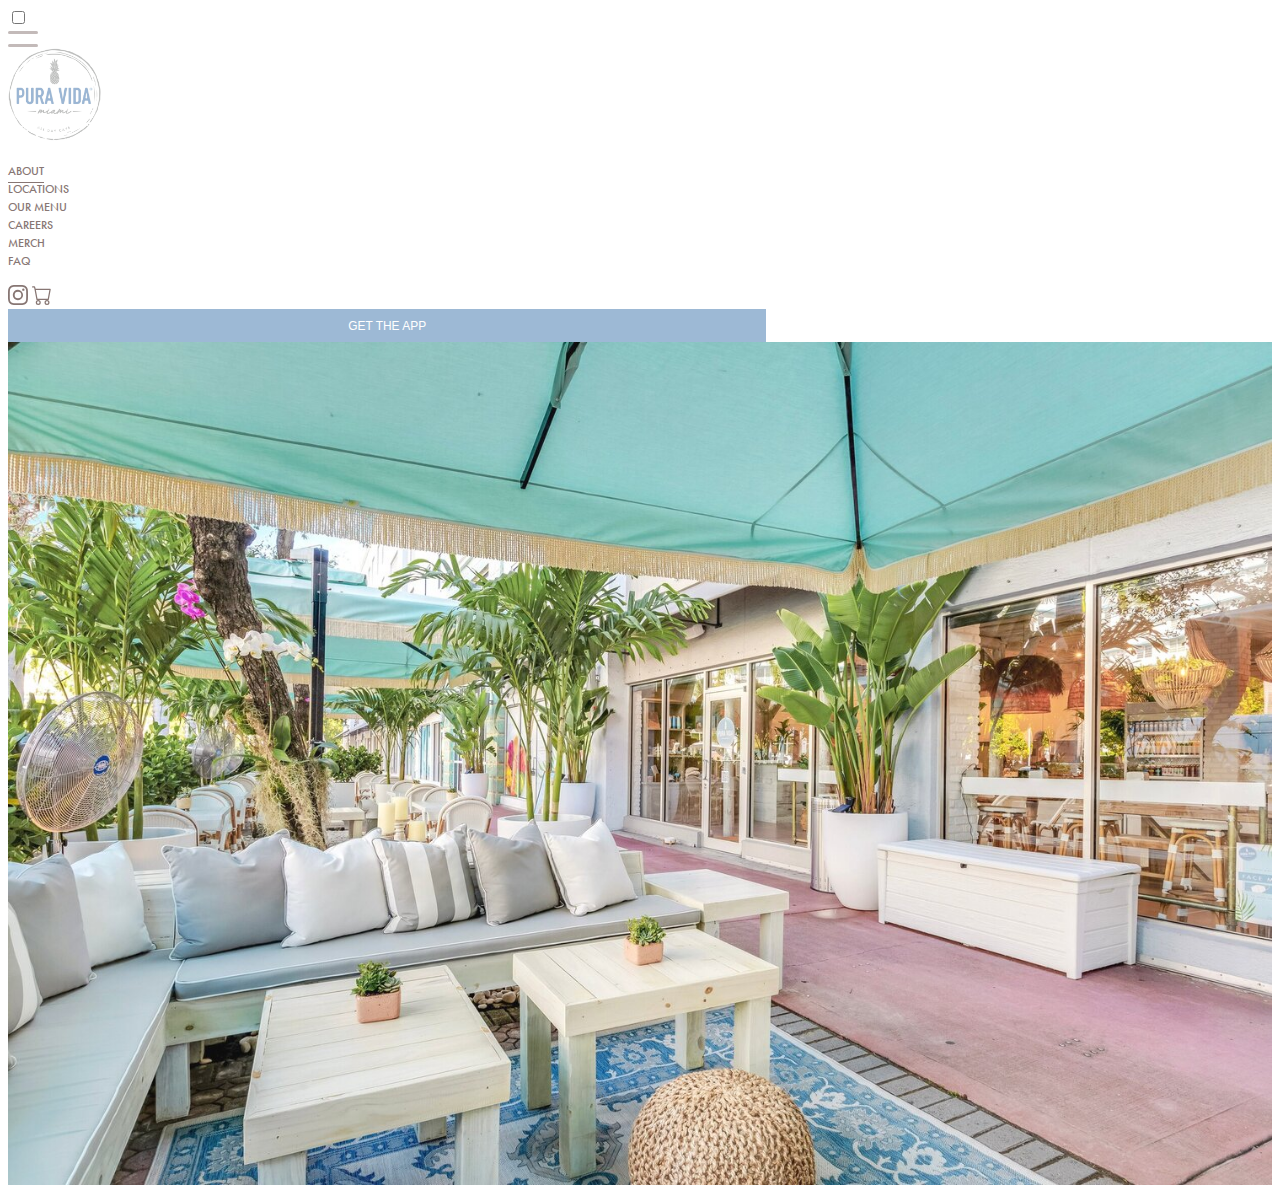
==== about.html @ b03ce709 "Adding about page" ====
<!DOCTYPE html>
<html lang="en">
<head>
    <meta charset="UTF-8">
    <meta http-equiv="X-UA-Compatible" content="IE=edge">
    <meta name="viewport" content="width=device-width, initial-scale=1.0">
    <!-- GENERAL FILE FOR GLOBAL STYLES -->
    <link rel="stylesheet" href="styles/general-styles.css">
    <!-- ABOUT STYLES -->
    <link rel="stylesheet" href="styles/about.css">
    <!-- BOOTSTRAP CDN -->
    <link rel="stylesheet" href="https://stackpath.bootstrapcdn.com/bootstrap/5.0.0-alpha2/css/bootstrap.min.css" integrity="sha384-DhY6onE6f3zzKbjUPRc2hOzGAdEf4/Dz+WJwBvEYL/lkkIsI3ihufq9hk9K4lVoK" crossorigin="anonymous">
    <!-- PURA VIDA MIAMI CHAT SCRIPTS -->
    <script crossorigin="anonymous" src="//assets.squarespace.com/universal/scripts-compressed/performance-a7b609eccb65e08a74111-min.en-US.js" defer=""></script>
    <script>
      window.intercomSettings = {
        app_id: "ck3wqj3x"
      };
    </script>
    <script>
      // We pre-filled your app ID in the widget URL: 'https://widget.intercom.io/widget/ck3wqj3x'
      (function(){var w=window;var ic=w.Intercom;if(typeof ic==="function"){ic('reattach_activator');ic('update',w.intercomSettings);}else{var d=document;var i=function(){i.c(arguments);};i.q=[];i.c=function(args){i.q.push(args);};w.Intercom=i;var l=function(){var s=d.createElement('script');s.type='text/javascript';s.async=true;s.src='https://widget.intercom.io/widget/ck3wqj3x';var x=d.getElementsByTagName('script')[0];x.parentNode.insertBefore(s,x);};if(w.attachEvent){w.attachEvent('onload',l);}else{w.addEventListener('load',l,false);}}})();
    </script>
    <title>SAMA | About</title>
</head>
<body>
    <!-- HEADER SECTION -->
    <header class="col-12">
        <!-- NAV TAG -->
        <nav class="d-flex flex-row justify-content-around align-items-center position-fixed col-12 navbar">
            <!-- PARTS TO DEFINE FULL SCREEN MENU -->
            <input type="checkbox" id="menuToggle" class="d-none "></input>
            <label for="menuToggle" class="menuOpen d-auto d-lg-none ml-5 ">
            <div class="open"></div>
            </label>
            <!-- LOGO DIV -->
            <div class="mr-5 mr-lg-auto ml-auto ml-lg-5 order-1 order-lg-0">
            <a href="index.html"><img src="images/global_images/logo.png" alt=""></a>
            </div>
            <!-- UNORDERED LIST - PARTS OF THE WEBSITE -->
            <ul class="list-unstyled m-0 d-none d-lg-flex flex-row justify-content-around col-md-6  col-lg-5">
            <li><a class="tag" href="about.html">ABOUT</a></li>
            <li><a href="locations.html">LOCATIONS</a></li>
            <li><a href="menu.html">OUR MENU</a></li>
            <li><a href="#">CAREERS</a></li>
            <li><a href="#">MERCH</a></li>
            <li><a href="#">FAQ</a></li>
            </ul>
            <!-- CART AND INSTAGRAM ICONS -->
            <span class="logos-nav p-0 m-0  d-flex flex-row justify-content-around align-items-center order-0 order-lg-1 ">
            <a href="#" class="d-none d-lg-flex align-items-center ml-3 mr-4"><svg xmlns="http://www.w3.org/2000/svg" width="20" height="20" fill="currentColor" class="bi bi-instagram" viewBox="0 0 16 16">
                <path d="M8 0C5.829 0 5.556.01 4.703.048 3.85.088 3.269.222 2.76.42a3.917 3.917 0 0 0-1.417.923A3.927 3.927 0 0 0 .42 2.76C.222 3.268.087 3.85.048 4.7.01 5.555 0 5.827 0 8.001c0 2.172.01 2.444.048 3.297.04.852.174 1.433.372 1.942.205.526.478.972.923 1.417.444.445.89.719 1.416.923.51.198 1.09.333 1.942.372C5.555 15.99 5.827 16 8 16s2.444-.01 3.298-.048c.851-.04 1.434-.174 1.943-.372a3.916 3.916 0 0 0 1.416-.923c.445-.445.718-.891.923-1.417.197-.509.332-1.09.372-1.942C15.99 10.445 16 10.173 16 8s-.01-2.445-.048-3.299c-.04-.851-.175-1.433-.372-1.941a3.926 3.926 0 0 0-.923-1.417A3.911 3.911 0 0 0 13.24.42c-.51-.198-1.092-.333-1.943-.372C10.443.01 10.172 0 7.998 0h.003zm-.717 1.442h.718c2.136 0 2.389.007 3.232.046.78.035 1.204.166 1.486.275.373.145.64.319.92.599.28.28.453.546.598.92.11.281.24.705.275 1.485.039.843.047 1.096.047 3.231s-.008 2.389-.047 3.232c-.035.78-.166 1.203-.275 1.485a2.47 2.47 0 0 1-.599.919c-.28.28-.546.453-.92.598-.28.11-.704.24-1.485.276-.843.038-1.096.047-3.232.047s-2.39-.009-3.233-.047c-.78-.036-1.203-.166-1.485-.276a2.478 2.478 0 0 1-.92-.598 2.48 2.48 0 0 1-.6-.92c-.109-.281-.24-.705-.275-1.485-.038-.843-.046-1.096-.046-3.233 0-2.136.008-2.388.046-3.231.036-.78.166-1.204.276-1.486.145-.373.319-.64.599-.92.28-.28.546-.453.92-.598.282-.11.705-.24 1.485-.276.738-.034 1.024-.044 2.515-.045v.002zm4.988 1.328a.96.96 0 1 0 0 1.92.96.96 0 0 0 0-1.92zm-4.27 1.122a4.109 4.109 0 1 0 0 8.217 4.109 4.109 0 0 0 0-8.217zm0 1.441a2.667 2.667 0 1 1 0 5.334 2.667 2.667 0 0 1 0-5.334z"/>
            </svg></a>
            <a href="#" class="d-flex align-items-center ml-4 ml-lg-0"><svg xmlns="http://www.w3.org/2000/svg" fill="currentColor" class="bi bi-cart cart" viewBox="0 0 16 16">
                <path d="M0 1.5A.5.5 0 0 1 .5 1H2a.5.5 0 0 1 .485.379L2.89 3H14.5a.5.5 0 0 1 .491.592l-1.5 8A.5.5 0 0 1 13 12H4a.5.5 0 0 1-.491-.408L2.01 3.607 1.61 2H.5a.5.5 0 0 1-.5-.5zM3.102 4l1.313 7h8.17l1.313-7H3.102zM5 12a2 2 0 1 0 0 4 2 2 0 0 0 0-4zm7 0a2 2 0 1 0 0 4 2 2 0 0 0 0-4zm-7 1a1 1 0 1 1 0 2 1 1 0 0 1 0-2zm7 0a1 1 0 1 1 0 2 1 1 0 0 1 0-2z"/>
            </svg></a>
            </span>
            <!-- MAIN NAV BUTTON -->
            <div class=" d-none d-lg-flex justify-content-center col-md-3 col-lg-2 order-lg-2">
            <button class="button" >GET THE APP</button>
            </div>
            <!-- DIV DEFINE FULL SCREEN MENU -->
            <div class="menu menuEffects d-flex align-items-center justify-content-center col-12">
            <label for="menuToggle"></label>
            <div class="menuContent mt-5 mt-md-0 d-flex flex-column justify-content-md-around col-10">
                <ul class="m-0 p-0">
                <li><a href="about.html">ABOUT</a></li>
                <li><a href="locations.html">LOCATIONS</a></li>
                <li><a href="menu.html">OUR MENU</a></li>
                <li><a href="#">CAREERS</a></li>
                <li><a href="#">MERCH</a></li>
                <li><a href="#">FAQ</a></li>
                </ul>
                <div class="mt-2">
                <a href="#"  >
                    <svg xmlns="http://www.w3.org/2000/svg" width="23" height="23" fill="currentColor" class="bi bi-instagram" viewBox="0 0 16 16">
                    <path d="M8 0C5.829 0 5.556.01 4.703.048 3.85.088 3.269.222 2.76.42a3.917 3.917 0 0 0-1.417.923A3.927 3.927 0 0 0 .42 2.76C.222 3.268.087 3.85.048 4.7.01 5.555 0 5.827 0 8.001c0 2.172.01 2.444.048 3.297.04.852.174 1.433.372 1.942.205.526.478.972.923 1.417.444.445.89.719 1.416.923.51.198 1.09.333 1.942.372C5.555 15.99 5.827 16 8 16s2.444-.01 3.298-.048c.851-.04 1.434-.174 1.943-.372a3.916 3.916 0 0 0 1.416-.923c.445-.445.718-.891.923-1.417.197-.509.332-1.09.372-1.942C15.99 10.445 16 10.173 16 8s-.01-2.445-.048-3.299c-.04-.851-.175-1.433-.372-1.941a3.926 3.926 0 0 0-.923-1.417A3.911 3.911 0 0 0 13.24.42c-.51-.198-1.092-.333-1.943-.372C10.443.01 10.172 0 7.998 0h.003zm-.717 1.442h.718c2.136 0 2.389.007 3.232.046.78.035 1.204.166 1.486.275.373.145.64.319.92.599.28.28.453.546.598.92.11.281.24.705.275 1.485.039.843.047 1.096.047 3.231s-.008 2.389-.047 3.232c-.035.78-.166 1.203-.275 1.485a2.47 2.47 0 0 1-.599.919c-.28.28-.546.453-.92.598-.28.11-.704.24-1.485.276-.843.038-1.096.047-3.232.047s-2.39-.009-3.233-.047c-.78-.036-1.203-.166-1.485-.276a2.478 2.478 0 0 1-.92-.598 2.48 2.48 0 0 1-.6-.92c-.109-.281-.24-.705-.275-1.485-.038-.843-.046-1.096-.046-3.233 0-2.136.008-2.388.046-3.231.036-.78.166-1.204.276-1.486.145-.373.319-.64.599-.92.28-.28.546-.453.92-.598.282-.11.705-.24 1.485-.276.738-.034 1.024-.044 2.515-.045v.002zm4.988 1.328a.96.96 0 1 0 0 1.92.96.96 0 0 0 0-1.92zm-4.27 1.122a4.109 4.109 0 1 0 0 8.217 4.109 4.109 0 0 0 0-8.217zm0 1.441a2.667 2.667 0 1 1 0 5.334 2.667 2.667 0 0 1 0-5.334z"/>
                    </svg>
                </a>
                </div>
                
                <button class="mt-5">
                GET THE APP
                </button>
            </div>
            </div>
        </nav>
        <img src="images/about_images/big_house.jpg" height="200px" alt="">
    </header>

    <!-- IMPORT BOOTSTRAP - SCRIPT -->
    <script src="https://stackpath.bootstrapcdn.com/bootstrap/5.0.0-alpha2/js/bootstrap.min.js" integrity="sha384-5h4UG+6GOuV9qXh6HqOLwZMY4mnLPraeTrjT5v07o347pj6IkfuoASuGBhfDsp3d" crossorigin="anonymous"></script>
    <!-- SCRIPT FOR SOME NAV FUNCTIONS  -->
    <script src="scripts/nav.js"></script>
</body>
</html>
---- styles/general-styles.css ----
/* general-styles - File to define the global styles */

/* import external fonts */
@font-face{
  font-family: futura-pt_normal;
  src: url("../fonts/futura-pt.ttf");
}
@font-face{
  font-family: futura-pt_light;
  src: url("../fonts/futura-pt_light.ttf");
}

/* Definition of global css variables */
:root{
  --font-nav-size: 11.9608px;
  --brown-color: #877673;
  --brown-dark-color: #616161;
  --white-color: white;
  --blue-dark-color: #9db9d5;
  --blue-usual-color: #D6EEF4;;
  --main-font: futura-pt_normal;
  --light-font: futura-pt_light;
}

/* box-size rules */
*, body{
  border: 0;
  padding: 0;
  box-sizing: border-box;
}

/* body tag styles */
body{
  z-index: -2;
}

/* Underlined menu tag */
.tag{
  border-bottom: 1px solid var(--brown-color);
  padding-bottom: 3px;
}

/* HEADER STYLES */

/* nav styles */
nav { 
  min-height: 150px;
  z-index: 1;
  top: 0;
  background-color: transparent;
  transition: top 0.3s;
}
nav ul li a {
  font-size: var(--font-nav-size);
  font-family: var(--main-font);
  color: var(--brown-color);
  text-decoration: none;
}
nav ul li a:hover{
  color: var(--brown-color);
}
nav div a img{
  width:93px; 
  height:93px;
}
nav .logos-nav svg{
  font-size: var(--font-nav-size);
  color: var(--brown-color);
}
nav .menu .menuContent a svg{
  color: var(--brown-color);
}
.button{
  font-size: var(--font-nav-size);
  color: var(--white-color);
  background-color: var(--blue-dark-color);
  padding: 9.59168px 16.0181px;
  width: 60%;
}
nav .menu .menuContent button{
  background-color: var(--brown-dark-color);
  color: var(--white-color);
  font-size: 16px;
  padding: 15.36px 25.6512px;
  width: 200px;
}
nav button:hover{
  opacity: 0.5;
}
nav .logos-nav a svg{
  width: 20px;
  height: 20px;
}

/* FOOTER STYLES */

footer{
  min-height: 100px;
  margin-top: 100px;
  background-color: var(--blue-dark-color);
}
footer ul li a{
  color: var(--white-color);
  font-family: var(--main-font);
  font-size: 12px;
}
footer ul li a:hover{
  color: var(--white-color);
}
footer span{
  color: var(--white-color);
  font-family: var(--main-font);
  font-size: 14px;
}


/* MEDIA QUERIES */

/* media quieries nav styles - 992px (break-point) */
@media only screen and (max-width: 992px){
  nav .logos-nav a svg.cart{
    opacity: 0.5;
    width: 30px;
    height:30px;
  }
}
/* media quieries nav styles - 576px (break-point) */
@media only screen and (max-width: 576px){
  nav{
    min-height: 120px;
  }
  header nav div a img{
    width:80px; 
    height:80px;
  }
  /* footer media query styles */
  footer{
    margin-top: 50px;
  }
}

/* Full screen nav styles */
.open {
  background-color: transparent;
  width: 30px;
  height: 4px;
  display: block;
  border-radius: 2px;
  cursor: pointer;
  position: relative;
  /* top: 8px; */
}
.open:before {
  content: "";
  background-color: var(--brown-color);
  width: 30px;
  height: 3px;
  opacity: 0.5;
  display: block;
  border-radius: 2px;
  position: relative;
  top: 3px;
  transform: rotate(0deg);
  transition: all 0.3s ease;
}
.open:after {
  content: "";
  background-color: var(--brown-color);
  width: 30px;
  height: 3px;
  opacity: 0.5;
  display: block;
  border-radius: 2px;
  position: relative;
  top: 13px;
  transform: rotate(0deg);
  transition: all 0.3s ease;
}
.menuOpen {
  width: 24px;
  height: 20px;
  display: block;
  cursor: pointer;
}
.menu {
  top: 0;
  bottom: 0;
  position: fixed;
  left: 0;
  background-color: var(--blue-usual-color);
  z-index:-1;
}
.menu label {
  width: 30px;
  height: 30px;
  position: absolute;
  right: 20px;
  top: 20px;
  background-size: 100%;
  cursor: pointer;
}
.menu .menuContent {
  height: 60vh;
  overflow: scroll;
}
.menu ul {
  list-style: none;
}
.menu ul li a {
  color: var(--brown-color);
  text-decoration: none;
  transition: color 0.2s;
  font-family: var(--light-font);
  font-weight: 70;
  font-size: 35px;
  text-transform: uppercase;
}
.menu ul li a:hover {
  color: var(--brown-color);
}
.menuEffects {
  opacity: 0;
  visibility: hidden;
  transition: opacity 0.5s, visibility 0.5s;
}
.menuEffects ul {
  transform: translateY(0%);
  transition: all 0.5s;
}
#menuToggle:checked ~ .menuEffects {
  opacity: 1;
  visibility: visible;
  transition: opacity 0.5s;
}
#menuToggle:checked ~ .menuEffects ul {
  opacity: 1;
}
#menuToggle:checked ~ .menuOpen .open {
  background-color: transparent;
}
#menuToggle:checked ~ .menuOpen .open:before {
  content: "";
  transform: rotate(45deg);
  position: absolute;
  top: 0;
  right: 0;
  z-index: 1;
}
#menuToggle:checked ~ .menuOpen .open:after {
  content: "";
  transform: rotate(-45deg);
  position: relative;
  top: 0;
  right: 0;
  z-index: 1;
}
#menuToggle:not(:checked) ~ .menuEffects ul {
  transform: translateY(-30%);
}
---- styles/about.css ----
/* about styles- File to define the about section styles */

/* import external fonts */
@font-face{
    font-family: futura-pt_normal;
    src: url("../fonts/futura-pt.ttf");
  }
@font-face{
    font-family: futura-pt_light;
    src: url("../fonts/futura-pt_light.ttf");
  }

/* Definition of global variables */
:root{
    --blue-dark-color: #9db9d5;
    --blue-light-color: #D6EEF4;
    --blue-darker-color: #7eafc8;
    --brown-color: #877673;
    --white-color: white;
    --main-font: futura-pt_normal;
    --light-font: futura-pt_light;
}

/* header styles */
header img{
    width: 100%;
    height: auto;
    
}
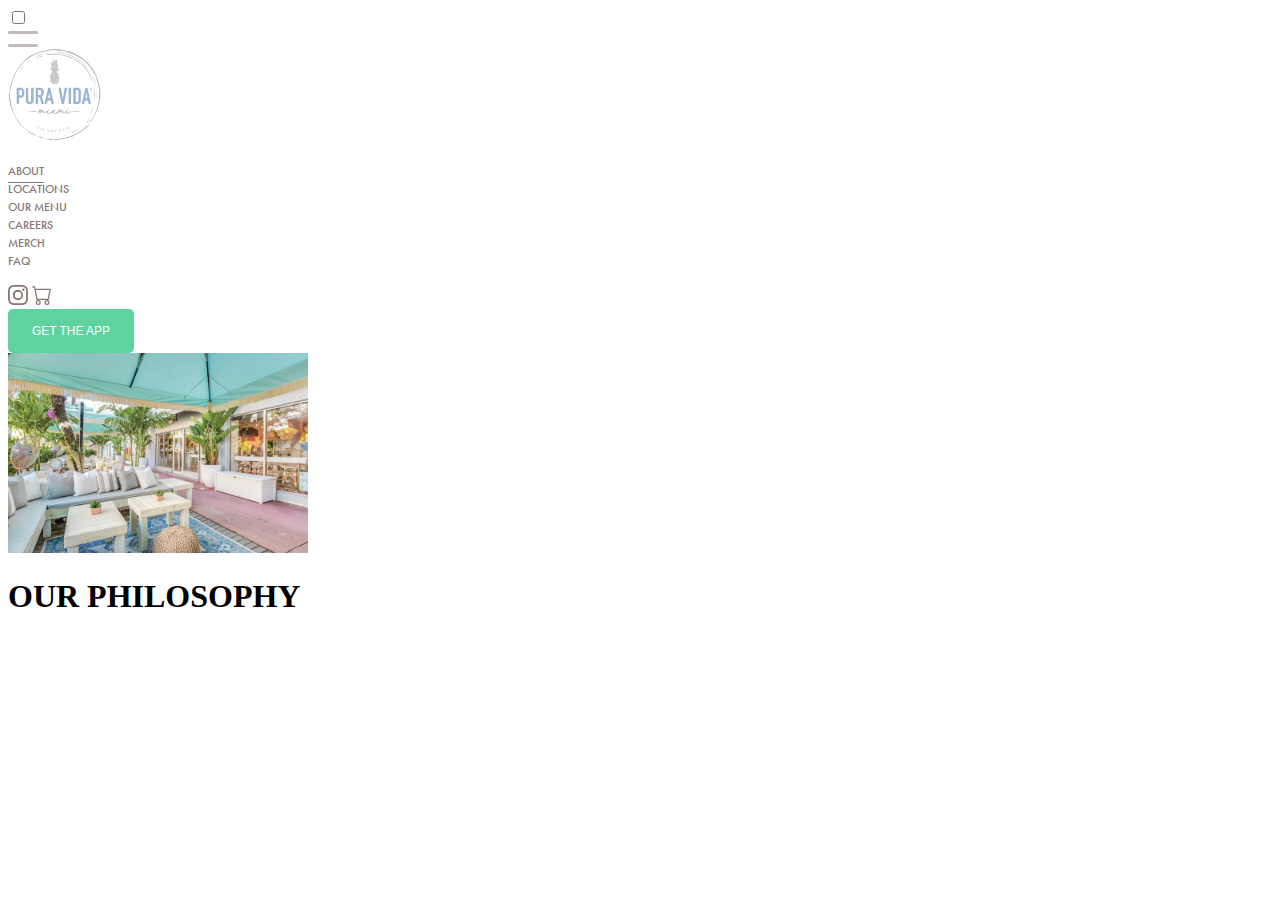
==== commit 8250a626: "Resposinve products" ====
--- a/about.html
+++ b/about.html
@@ -10,24 +10,22 @@
     <link rel="stylesheet" href="styles/about.css">
     <!-- BOOTSTRAP CDN -->
     <link rel="stylesheet" href="https://stackpath.bootstrapcdn.com/bootstrap/5.0.0-alpha2/css/bootstrap.min.css" integrity="sha384-DhY6onE6f3zzKbjUPRc2hOzGAdEf4/Dz+WJwBvEYL/lkkIsI3ihufq9hk9K4lVoK" crossorigin="anonymous">
-    <!-- PURA VIDA MIAMI CHAT SCRIPTS -->
-    <script crossorigin="anonymous" src="//assets.squarespace.com/universal/scripts-compressed/performance-a7b609eccb65e08a74111-min.en-US.js" defer=""></script>
-    <script>
-      window.intercomSettings = {
-        app_id: "ck3wqj3x"
-      };
-    </script>
-    <script>
-      // We pre-filled your app ID in the widget URL: 'https://widget.intercom.io/widget/ck3wqj3x'
-      (function(){var w=window;var ic=w.Intercom;if(typeof ic==="function"){ic('reattach_activator');ic('update',w.intercomSettings);}else{var d=document;var i=function(){i.c(arguments);};i.q=[];i.c=function(args){i.q.push(args);};w.Intercom=i;var l=function(){var s=d.createElement('script');s.type='text/javascript';s.async=true;s.src='https://widget.intercom.io/widget/ck3wqj3x';var x=d.getElementsByTagName('script')[0];x.parentNode.insertBefore(s,x);};if(w.attachEvent){w.attachEvent('onload',l);}else{w.addEventListener('load',l,false);}}})();
-    </script>
+    <!-- IMPORTING JQUERY -->
+    <script src="https://ajax.googleapis.com/ajax/libs/jquery/3.5.1/jquery.min.js"></script>
+    <!-- TITLE BAR ICON -->
+    <link rel = "icon" href ="images/global_images/logo_sama.png" type = "image/x-icon">
+    <!-- TITLE -->
     <title>SAMA | About</title>
+    <!-- IMPORT BOOTSTRAP - SCRIPT -->
+    <script src="https://stackpath.bootstrapcdn.com/bootstrap/5.0.0-alpha2/js/bootstrap.min.js" integrity="sha384-5h4UG+6GOuV9qXh6HqOLwZMY4mnLPraeTrjT5v07o347pj6IkfuoASuGBhfDsp3d" crossorigin="anonymous"></script>
+    <!-- SCRIPT FOR SOME NAV FUNCTIONS  -->
+    <script src="scripts/nav.js"></script>
 </head>
 <body>
     <!-- HEADER SECTION -->
     <header class="col-12">
         <!-- NAV TAG -->
-        <nav class="d-flex flex-row justify-content-around align-items-center position-fixed col-12 navbar">
+        <nav class="d-flex flex-row justify-content-around align-items-center position-fixed col-12" id="navbar">
             <!-- PARTS TO DEFINE FULL SCREEN MENU -->
             <input type="checkbox" id="menuToggle" class="d-none "></input>
             <label for="menuToggle" class="menuOpen d-auto d-lg-none ml-5 ">
@@ -87,10 +85,11 @@
         </nav>
         <img src="images/about_images/big_house.jpg" height="200px" alt="">
     </header>
-
-    <!-- IMPORT BOOTSTRAP - SCRIPT -->
-    <script src="https://stackpath.bootstrapcdn.com/bootstrap/5.0.0-alpha2/js/bootstrap.min.js" integrity="sha384-5h4UG+6GOuV9qXh6HqOLwZMY4mnLPraeTrjT5v07o347pj6IkfuoASuGBhfDsp3d" crossorigin="anonymous"></script>
-    <!-- SCRIPT FOR SOME NAV FUNCTIONS  -->
-    <script src="scripts/nav.js"></script>
+    <section class="col-12 philosofy boder d-flex flex-column justify-content-center">
+        <div class="title-philosofy col-12 d-flex align-items-center justify-content-center text-white">
+            <h1 class="philosofy_font">OUR PHILOSOPHY</h1>
+        </div>
+        <div></div>
+    </section>
 </body>
-</html>+</html>
--- a/styles/general-styles.css
+++ b/styles/general-styles.css
@@ -17,8 +17,8 @@
   --brown-color: #877673;
   --brown-dark-color: #616161;
   --white-color: white;
-  --blue-dark-color: #9db9d5;
-  --blue-usual-color: #D6EEF4;;
+  --green-extralight-color: #F0F2FA;
+  --green-dark-color: #5FD39F;
   --main-font: futura-pt_normal;
   --light-font: futura-pt_light;
 }
@@ -74,13 +74,19 @@
 .button{
   font-size: var(--font-nav-size);
   color: var(--white-color);
-  background-color: var(--blue-dark-color);
-  padding: 9.59168px 16.0181px;
-  width: 60%;
+  background-color: var(--green-dark-color);
+  padding: 15px 24px;
+  border-radius: 5px;
+  -webkit-border-radius: 5px;
+  -moz-border-radius: 5px;
 }
 nav .menu .menuContent button{
-  background-color: var(--brown-dark-color);
+  background-color: var(--green-dark-color);
   color: var(--white-color);
+  border-radius: 5px;
+  -webkit-border-radius: 5px;
+  -moz-border-radius: 5px;
+  padding: 15px 24px;
   font-size: 16px;
   padding: 15.36px 25.6512px;
   width: 200px;
@@ -96,20 +102,19 @@
 /* FOOTER STYLES */
 
 footer{
-  min-height: 100px;
-  margin-top: 100px;
-  background-color: var(--blue-dark-color);
+  min-height: 150px;
+  background-color: var(--green-extralight-color) !important;
 }
 footer ul li a{
-  color: var(--white-color);
+  color:var(--brown-color);
   font-family: var(--main-font);
   font-size: 12px;
 }
 footer ul li a:hover{
-  color: var(--white-color);
+  color: var(--brown-dark-color);
 }
 footer span{
-  color: var(--white-color);
+  color:var(--brown-color);
   font-family: var(--main-font);
   font-size: 14px;
 }
@@ -136,7 +141,7 @@
   }
   /* footer media query styles */
   footer{
-    margin-top: 50px;
+    min-height: 200px;
   }
 }
 
@@ -188,7 +193,7 @@
   bottom: 0;
   position: fixed;
   left: 0;
-  background-color: var(--blue-usual-color);
+  background-color: var(--white-usual-color);
   z-index:-1;
 }
 .menu label {
--- a/styles/about.css
+++ b/styles/about.css
@@ -4,6 +4,7 @@
 @font-face{
     font-family: futura-pt_normal;
     src: url("../fonts/futura-pt.ttf");
+
   }
 @font-face{
     font-family: futura-pt_light;
@@ -20,10 +21,3 @@
     --main-font: futura-pt_normal;
     --light-font: futura-pt_light;
 }
-
-/* header styles */
-header img{
-    width: 100%;
-    height: auto;
-    
-}